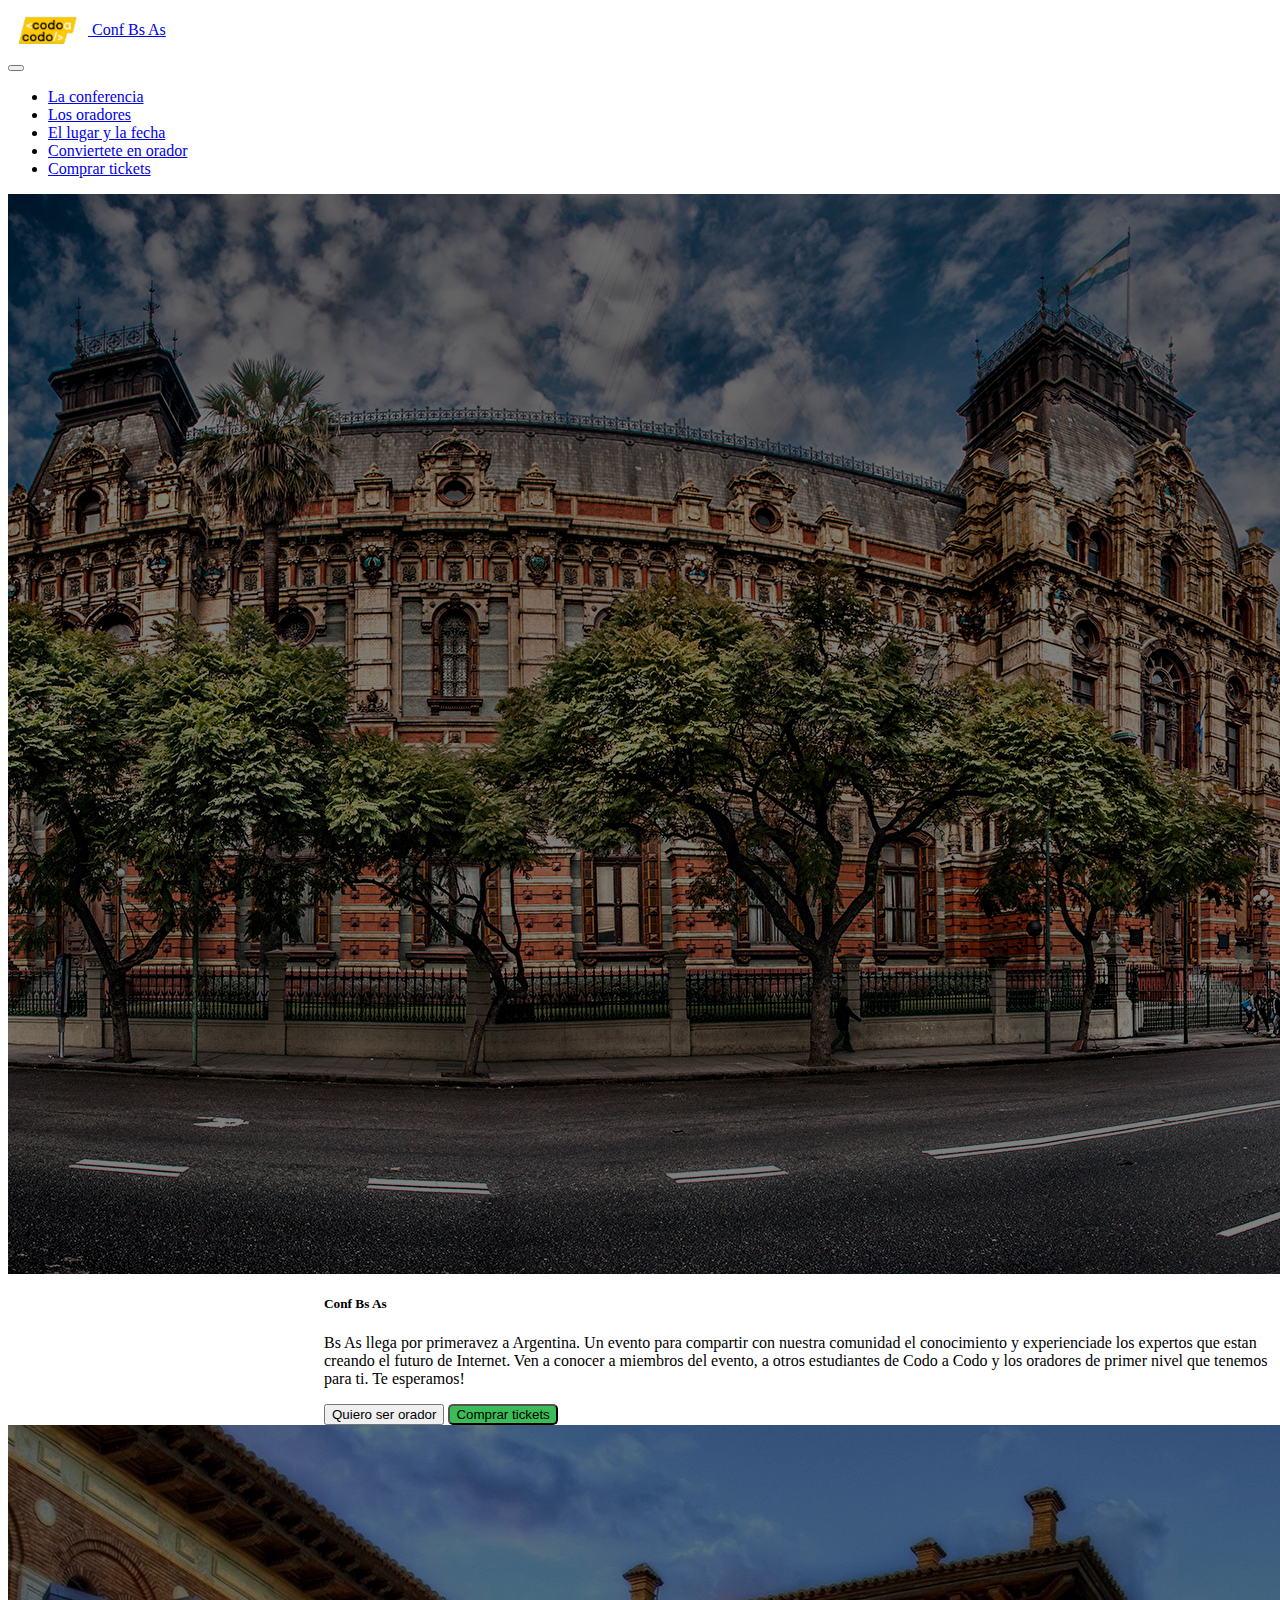
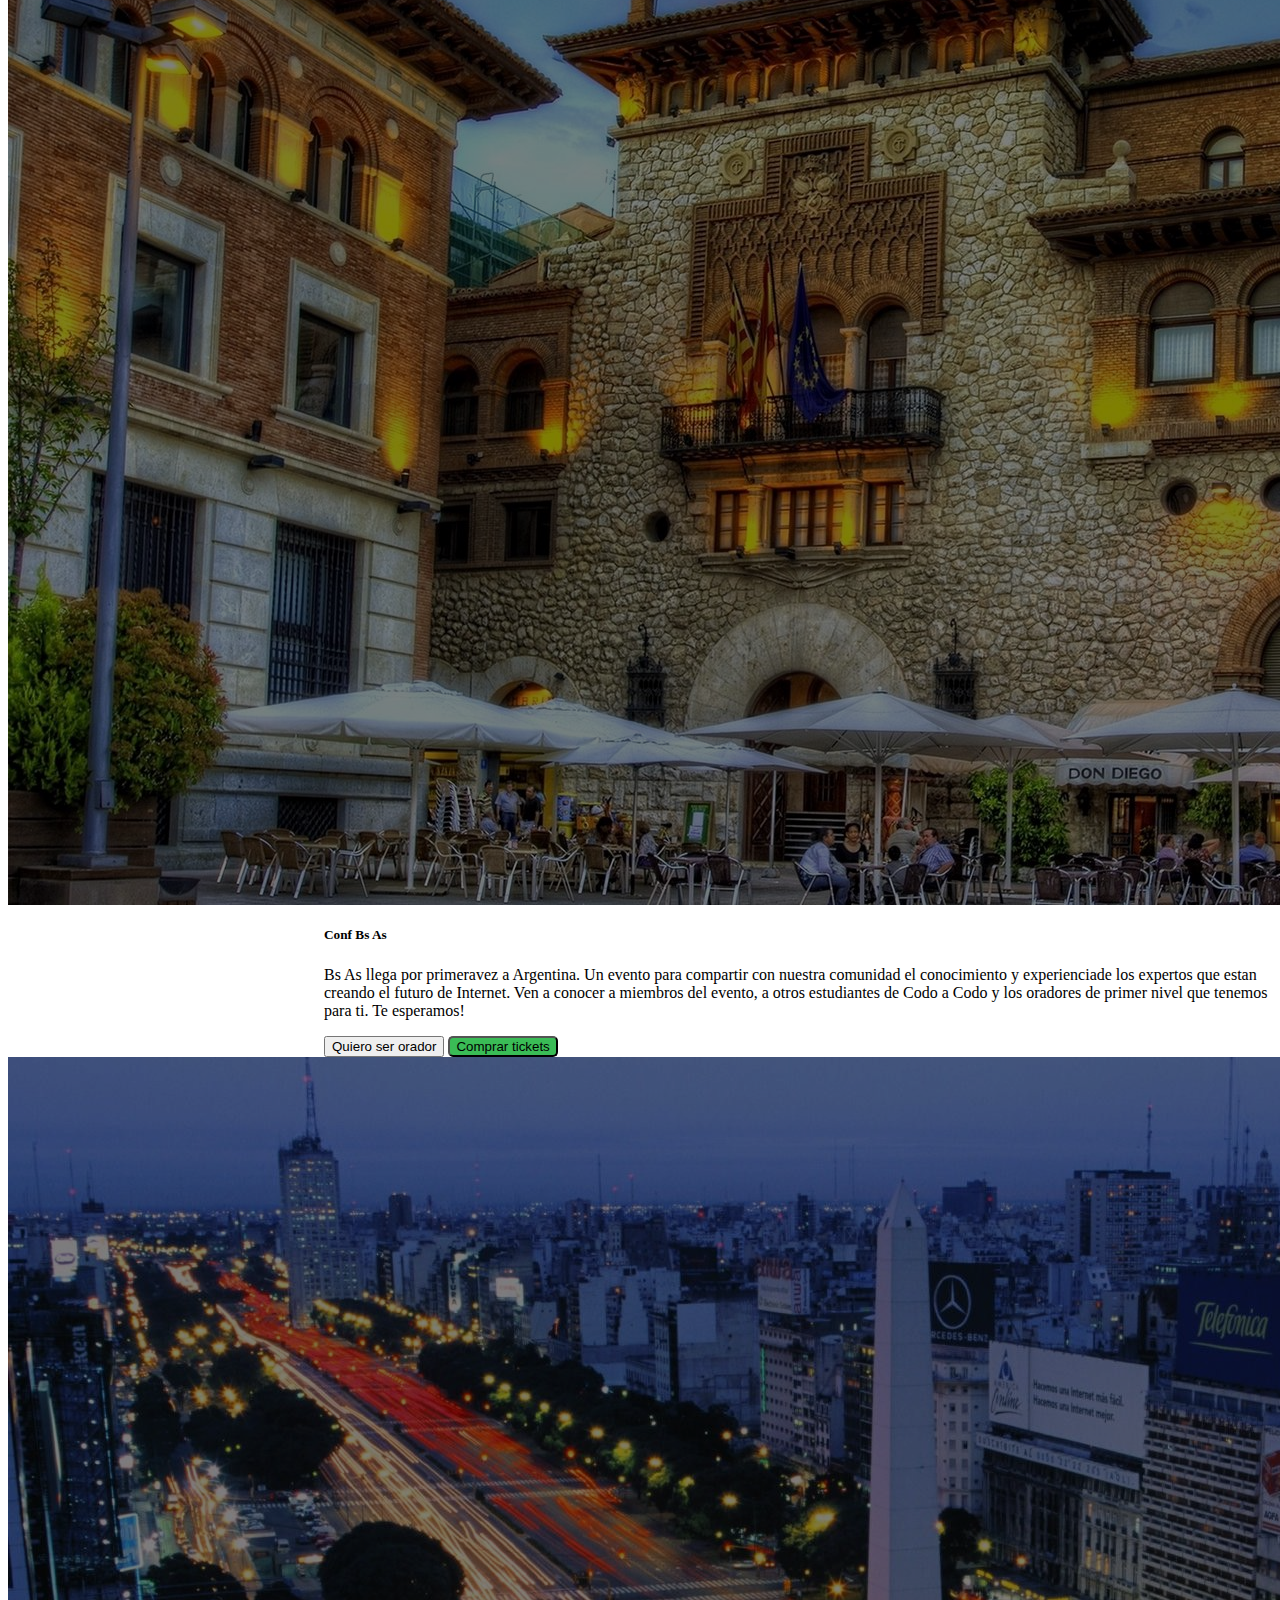
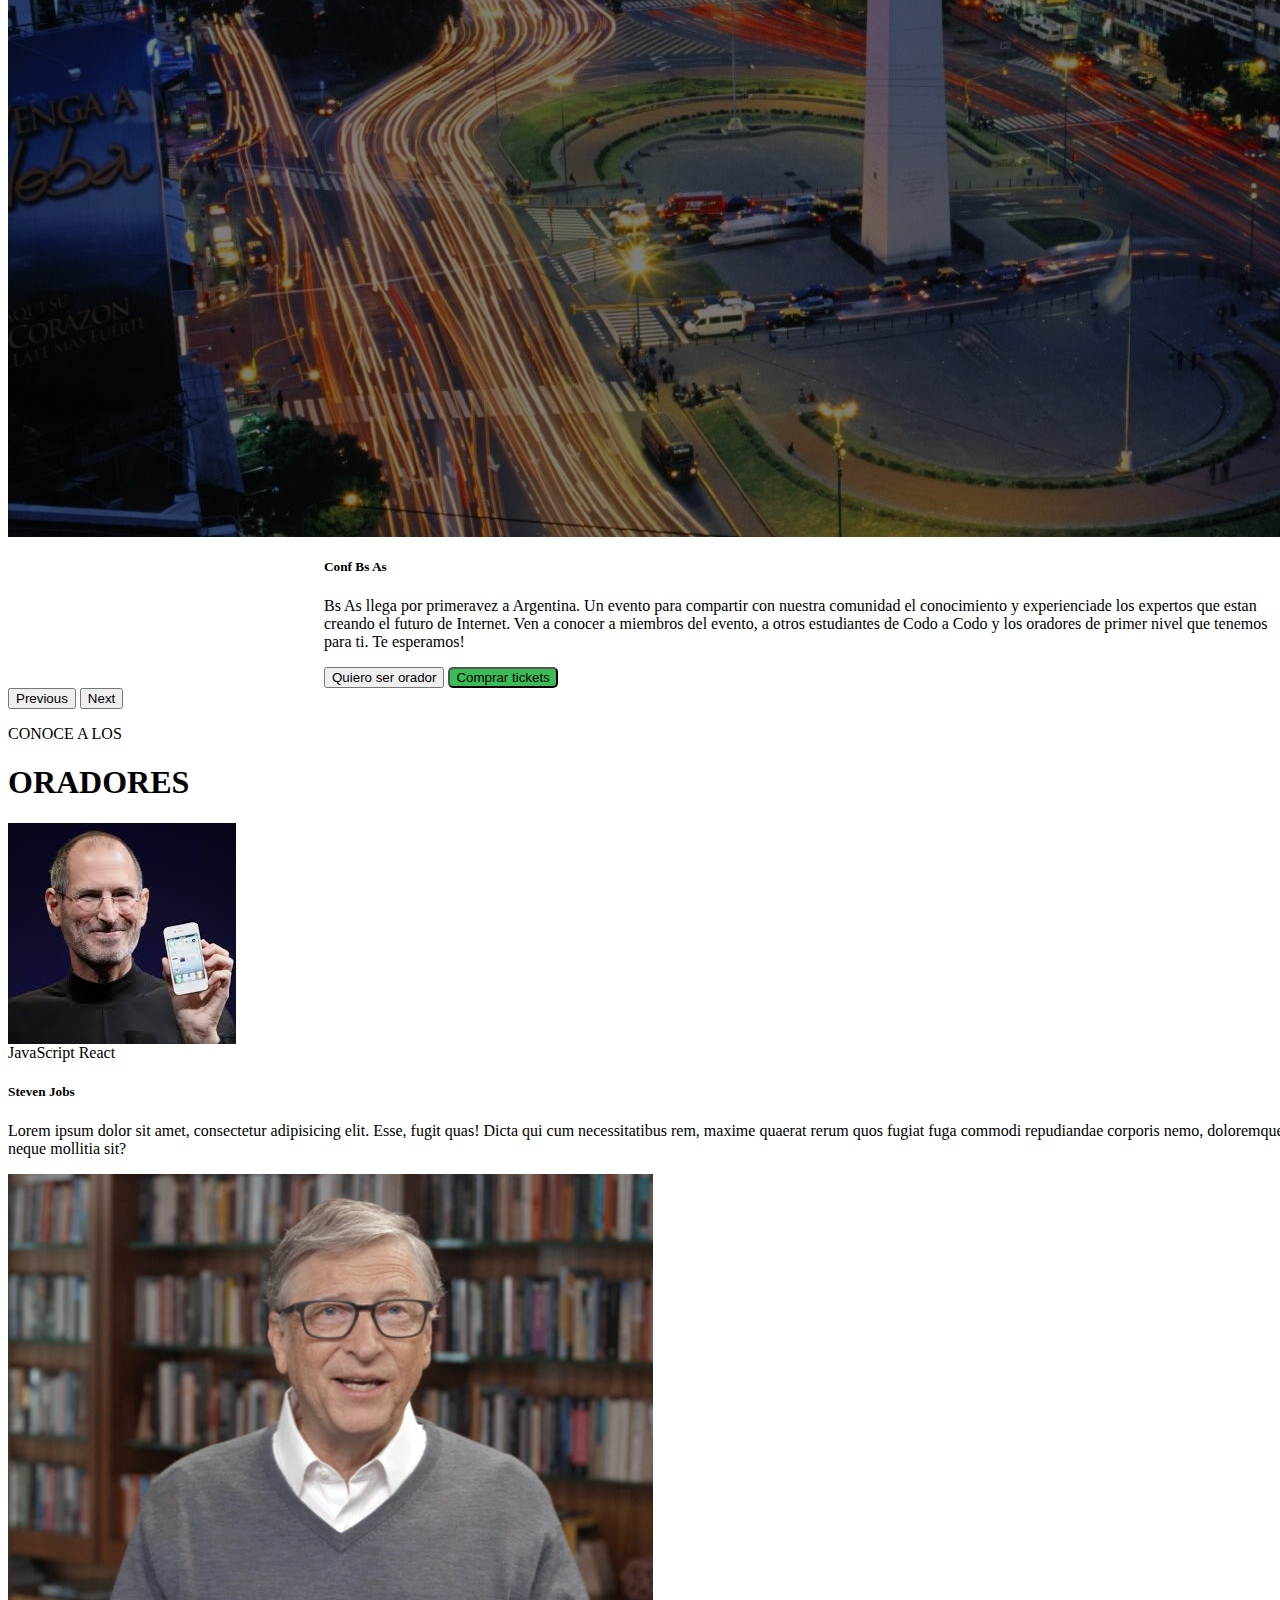
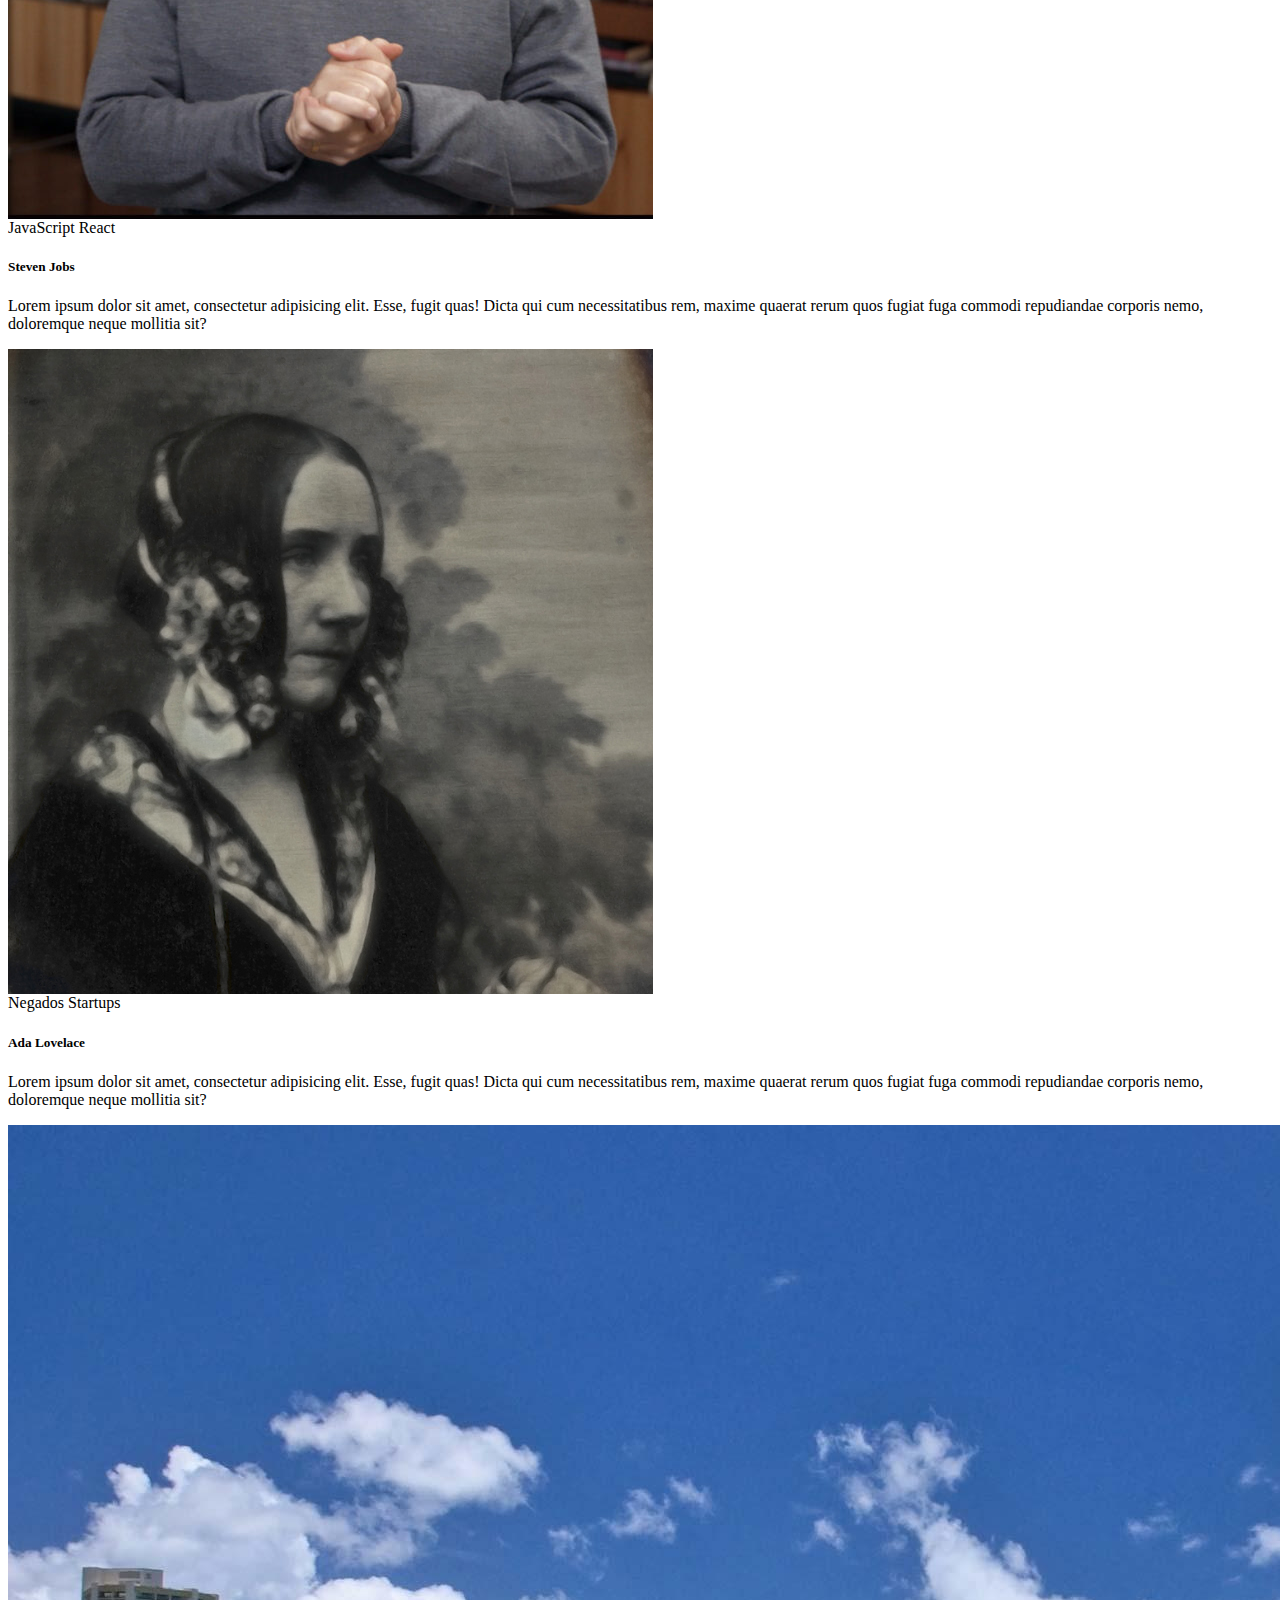
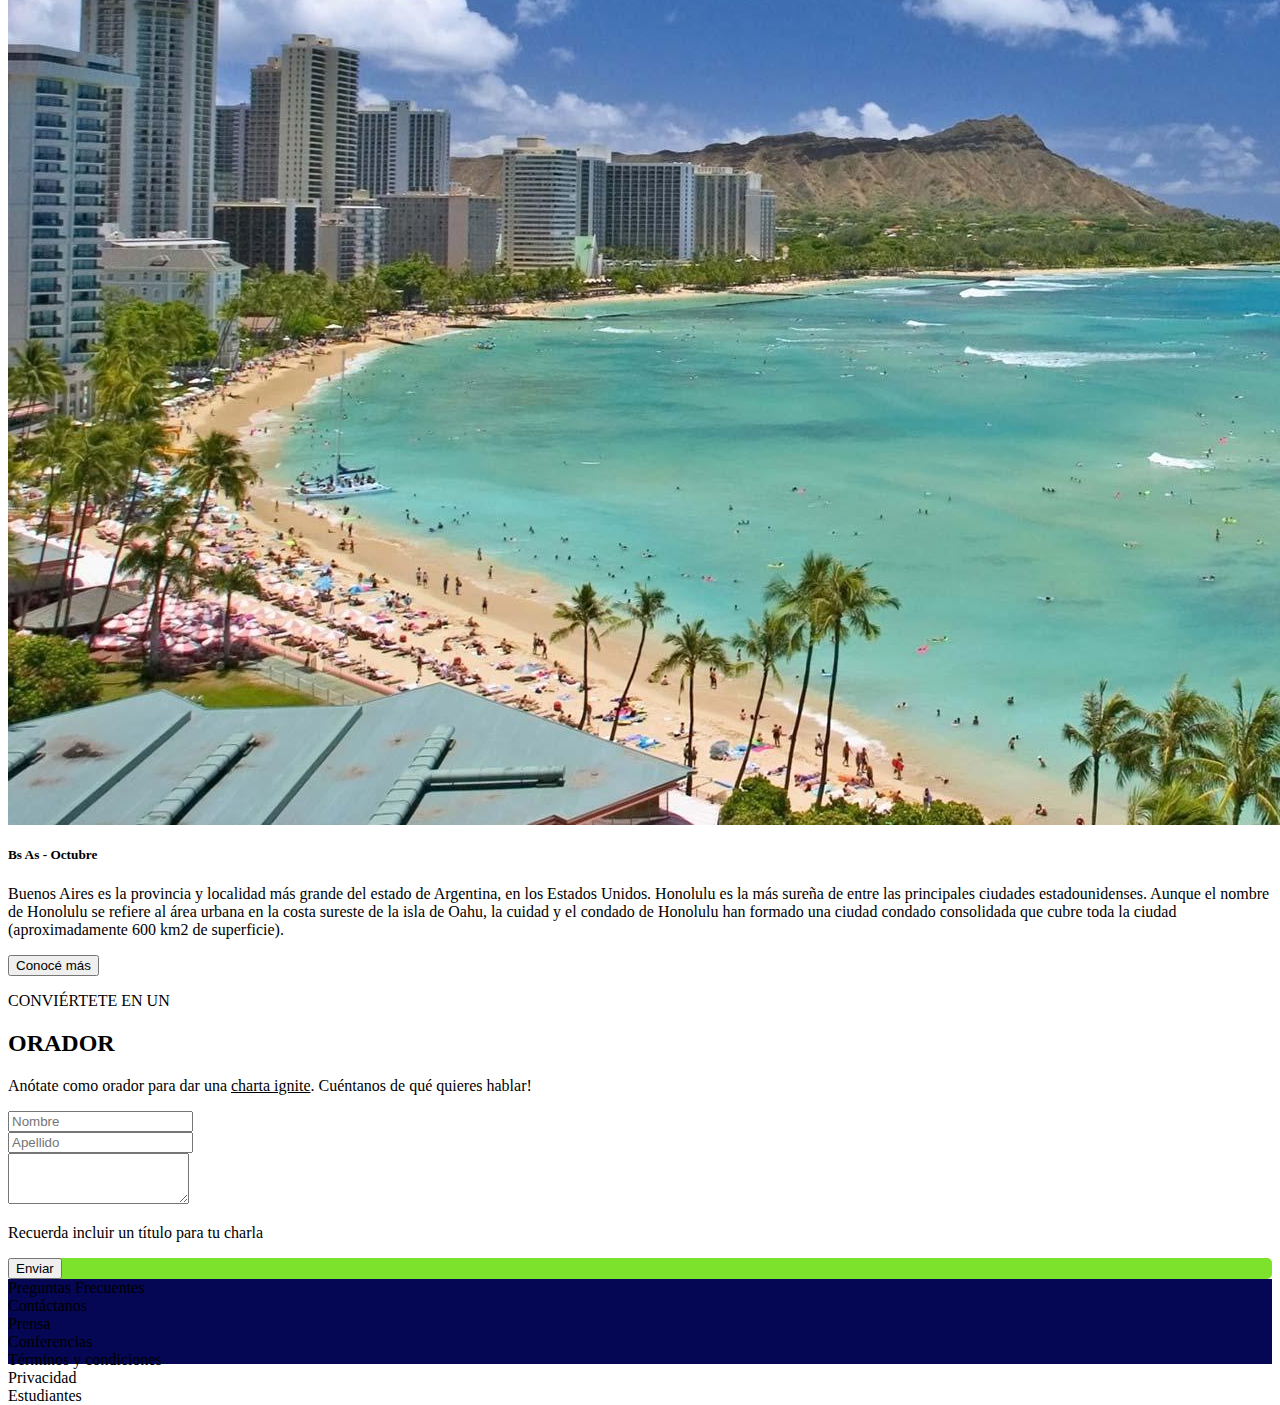
==== index.html @ 88f16e30 "Subiendo la primera Instancia del Trabajo Integrador de Front" ====
<!doctype html>
<html lang="es">
  <head>
    <meta charset="utf-8">
    <meta name="viewport" content="width=device-width, initial-scale=1">
    <title>Trabajo Integrador</title>
    <link href="https://cdn.jsdelivr.net/npm/bootstrap@5.2.1/dist/css/bootstrap.min.css" rel="stylesheet" integrity="sha384-iYQeCzEYFbKjA/T2uDLTpkwGzCiq6soy8tYaI1GyVh/UjpbCx/TYkiZhlZB6+fzT" crossorigin="anonymous">

    <link rel="stylesheet" href="estilo.css">
  </head>

  <body>
    <!--Inicio del nav-->
    <nav class="navbar navbar-expand-lg navbar-dark bg-dark">
        <div class=" d-inline">
          <a class="navbar-brand" href="#">
            <img src="imagenes_integrador_front/codoacodo.png" alt="Logo de codo a codo" width="80" class="d-inline-block ">
            Conf Bs As
          </a>
        </div>
        <div>
          <button class="navbar-toggler" type="button" data-bs-toggle="collapse" data-bs-target="#navbarNav" aria-controls="navbarNav" aria-expanded="false" aria-label="Toggle navigation">
            <span class="navbar-toggler-icon"></span>
          </button>
        </div>
        <div class="collapse navbar-collapse justify-content-end" id="navbarNav">
            <ul class="navbar-nav justify-content-end">
                <li class="nav-item">
                  <a class="nav-link active text-white" aria-current="page" href="#">La conferencia</a>
                </li>
                <li class="nav-item">
                    <a class="nav-link disabled text-secondary" aria-current="page" href="#">Los oradores</a>
                </li>
                <li class="nav-item">
                    <a class="nav-link disabled text-secondary" aria-current="page" href="#">El lugar y la fecha</a>
                </li>
                <li class="nav-item">
                    <a class="nav-link disabled text-secondary" aria-current="page" href="#">Conviertete en orador</a>
                </li>
                <li class="nav-item">
                    <a class="nav-link active text-success" aria-current="page" href="#">Comprar tickets</a>
                </li>
              </ul>
          </div>
    </nav>

    <!--Fin del nav-->

    <!--Inicio del Carrusel-->
    <div id="carouselExampleCaptions" class="carousel slide" data-bs-ride="false">
        <div class="carousel-inner">
          <div class="carousel-item active">
            <img src="imagenes_integrador_front/ba1.jpg" class="d-block w-100 difuminar" alt="Imagen del carrusel 1">
            <div class="carousel-caption d-none d-md-block text-end text-acomodo">
              <h5>Conf Bs As</h5>
              <p>Bs As llega por primeravez a Argentina. Un evento para compartir con nuestra comunidad el conocimiento y experienciade los expertos que estan creando el futuro de Internet. Ven a conocer a miembros del evento, a otros estudiantes de Codo a Codo y los oradores de primer nivel que tenemos para ti. Te esperamos!</p>
              <button type="button" class="btn btn-outline-light">Quiero ser orador</button>
              <button type="button" class="btn boton-comprar text-white">Comprar tickets</button>
            </div>
          </div>

          <div class="carousel-item active">
            <img src="imagenes_integrador_front/ba2.jpg" class="d-block w-100 difuminar" alt="Imagen del carrusel 1">
            <div class="carousel-caption d-none d-md-block text-end text-acomodo">
              <h5>Conf Bs As</h5>
              <p>Bs As llega por primeravez a Argentina. Un evento para compartir con nuestra comunidad el conocimiento y experienciade los expertos que estan creando el futuro de Internet. Ven a conocer a miembros del evento, a otros estudiantes de Codo a Codo y los oradores de primer nivel que tenemos para ti. Te esperamos!</p>
              <button type="button" class="btn btn-outline-light">Quiero ser orador</button>

              <button type="button" class="btn boton-comprar text-white">Comprar tickets</button>
            </div>
          </div>
          
          <div class="carousel-item active">
            <img src="imagenes_integrador_front/ba3.jpg" class="d-block w-100 difuminar" alt="Imagen del carrusel 1">
            <div class="carousel-caption d-none d-md-block text-end text-acomodo">
              <h5>Conf Bs As</h5>
              <p>Bs As llega por primeravez a Argentina. Un evento para compartir con nuestra comunidad el conocimiento y experienciade los expertos que estan creando el futuro de Internet. Ven a conocer a miembros del evento, a otros estudiantes de Codo a Codo y los oradores de primer nivel que tenemos para ti. Te esperamos!</p>
              <button type="button" class="btn btn-outline-light">Quiero ser orador</button>
              <button type="button" class="btn boton-comprar text-white">Comprar tickets</button>
            </div>
          </div>
        </div>
        <button class="carousel-control-prev" type="button" data-bs-target="#carouselExampleCaptions" data-bs-slide="prev">
          <span class="carousel-control-prev-icon" aria-hidden="true"></span>
          <span class="visually-hidden">Previous</span>
        </button>
        <button class="carousel-control-next" type="button" data-bs-target="#carouselExampleCaptions" data-bs-slide="next">
          <span class="carousel-control-next-icon" aria-hidden="true"></span>
          <span class="visually-hidden">Next</span>
        </button>
      </div>

      <!--Fin del Carrucel-->


      <!--Inicio de las Cards-->
      <div class="container">
        <div class="text-center">
          <p>CONOCE A LOS</p>
          <h1>ORADORES</h1>
        </div>
        
        <div class="row row-cols-3 row-cols-md-3 g-4 center mb-5">
          <div class="col">
            <div class="card" style="width: 103%;">
              <img src="imagenes_integrador_front/steve.jpg" class="card-img-top" alt="Imagen de Steven Jobs">
              <div class="card-body">
                  <span class="badge text-bg-warning">JavaScript</span>
                  <span class="badge text-bg-info text-white">React</span>
  
                <h5 class="card-title">Steven Jobs</h5>
                <p class="card-text">Lorem ipsum dolor sit amet, consectetur adipisicing elit. Esse, fugit quas! Dicta qui cum necessitatibus rem, maxime quaerat rerum quos fugiat fuga commodi repudiandae corporis nemo, doloremque neque mollitia sit?</p>
              </div>
            </div>
          </div>
  
          <div class="col">
              <div class="card">
                  <img src="imagenes_integrador_front/bill.jpg" class="card-img-top" alt="Imagen de Steven Jobs">
                  <div class="card-body">
                      <span class="badge text-bg-warning">JavaScript</span>
                      <span class="badge text-bg-info text-white">React</span>
      
                    <h5 class="card-title">Steven Jobs</h5>
                    <p class="card-text">Lorem ipsum dolor sit amet, consectetur adipisicing elit. Esse, fugit quas! Dicta qui cum necessitatibus rem, maxime quaerat rerum quos fugiat fuga commodi repudiandae corporis nemo, doloremque neque mollitia sit?</p>
                  </div>
                </div>
          </div>
  
          <div class="col">
              <div class="card">
                  <img src="imagenes_integrador_front/ada.jpeg" class="card-img-top" alt="Imagen de Ada Lovelace">
                  <div class="card-body">
                      <span class="badge text-bg-secondary">Negados</span>
                      <span class="badge text-bg-danger text-white">Startups</span>
      
                    <h5 class="card-title">Ada Lovelace</h5>
                    <p class="card-text">Lorem ipsum dolor sit amet, consectetur adipisicing elit. Esse, fugit quas! Dicta qui cum necessitatibus rem, maxime quaerat rerum quos fugiat fuga commodi repudiandae corporis nemo, doloremque neque mollitia sit?</p>
                  </div>
                </div>
            </div>
          </div>
      </div>
      
        <!--Fin de las cards-->

        <!--Inicio Cads 2-->
        <div class="card mb-3" >
            <div class="row g-0 bg-dark">
              <div class="col-md-6">
                <img src="imagenes_integrador_front/honolulu.jpg" class="img-fluid rounded-start" alt="Imagen de Honolulu">
              </div> 
              <div class="col-md-6">
                <div class="card-body text-white">
                  <h5 class="card-title">Bs As - Octubre</h5>
                  <p class="card-text">Buenos Aires es la provincia y localidad más grande del estado de Argentina, en los Estados Unidos. Honolulu es la más sureña de entre las principales ciudades estadounidenses. Aunque el nombre de Honolulu se refiere al área urbana en la costa sureste de la isla de Oahu, la cuidad y el condado de Honolulu han formado una ciudad condado consolidada que cubre toda la ciudad (aproximadamente 600 km2 de superficie).</p>

                  <button type="button" class="btn btn-outline-light">Conocé más</button>
                  
                </div>
              </div>
            </div>
          </div>

          <!--Fin cad 2-->

        <!--Inicio de Formulario-->
        <div class=" col-8 container container-md position-relative mb-4">
            <div class="text-md-center ">
                <p>CONVIÉRTETE EN UN</p>
                <h2>ORADOR</h2>
                <p>Anótate como orador para dar una <u>charta ignite</u>. Cuéntanos de qué quieres hablar!</p>
            </div>
            

            <div class="row-cols-md-8">
                <div class="row row-cols-2 row-cols-md-2 g-4 center mb-3">
                    <div class="d-inline-block ">
                        <input type="text" class="form-control" id="nombre" placeholder="Nombre">
                    </div>
                    <div class="d-inline-block position-relative">
                        <input type="text" class="form-control" id="apellido" placeholder="Apellido">
                    </div>
                </div>
                  
                <div class="mb-3">
                    <textarea class="form-control text-xxl-start" id="exampleFormControlTextarea1" rows="3" value="Sobre qué quieres hablar?"></textarea>
                </div>

                <div class="text-secondary text-md-start mb-4">
                    <p>Recuerda incluir un título para tu charla</p>
                </div>
                <div class="d-grid gap-2" id="boton-enviar">
                    <button class="btn" type="button">Enviar</button>
                  </div>
            </div>
        </div>
          <!--Fin de formulario-->


<!--Inicio de Footer-->
<footer class="text-white text-md-center">
    <div class="container">
       <div class="row row-cols-7 g-3 position-relative">
        <div class="col">Preguntas Frecuentes</div>
        <div class="col align-middle">Contáctanos</div>
        <div class="col">Prensa</div>
        <div class="col">Conferencias</div>
        <div class="col">Términos y condiciones</div>
        <div class="col">Privacidad</div>
        <div class="col">Estudiantes</div>
       </div>
    </div>
</footer>






    <script src="https://cdn.jsdelivr.net/npm/bootstrap@5.2.1/dist/js/bootstrap.bundle.min.js" integrity="sha384-u1OknCvxWvY5kfmNBILK2hRnQC3Pr17a+RTT6rIHI7NnikvbZlHgTPOOmMi466C8" crossorigin="anonymous"></script>
  </body>
</html>
---- estilo.css ----
.text-acomodo{
    top: 30%; 
    right: 10%; 
    margin-left: 25%;
}

footer{
    background-color: #050754;
    height: 85px;
}

#boton-enviar{
    background-color: rgb(125, 226, 43);
    border-radius: 5px;
}

.boton-comprar{
    background-color: rgb(58, 188, 86);
    border-radius: 5px;
}

.difuminar{
    filter: brightness(0.5);
}

img{
    vertical-align: middle;
}
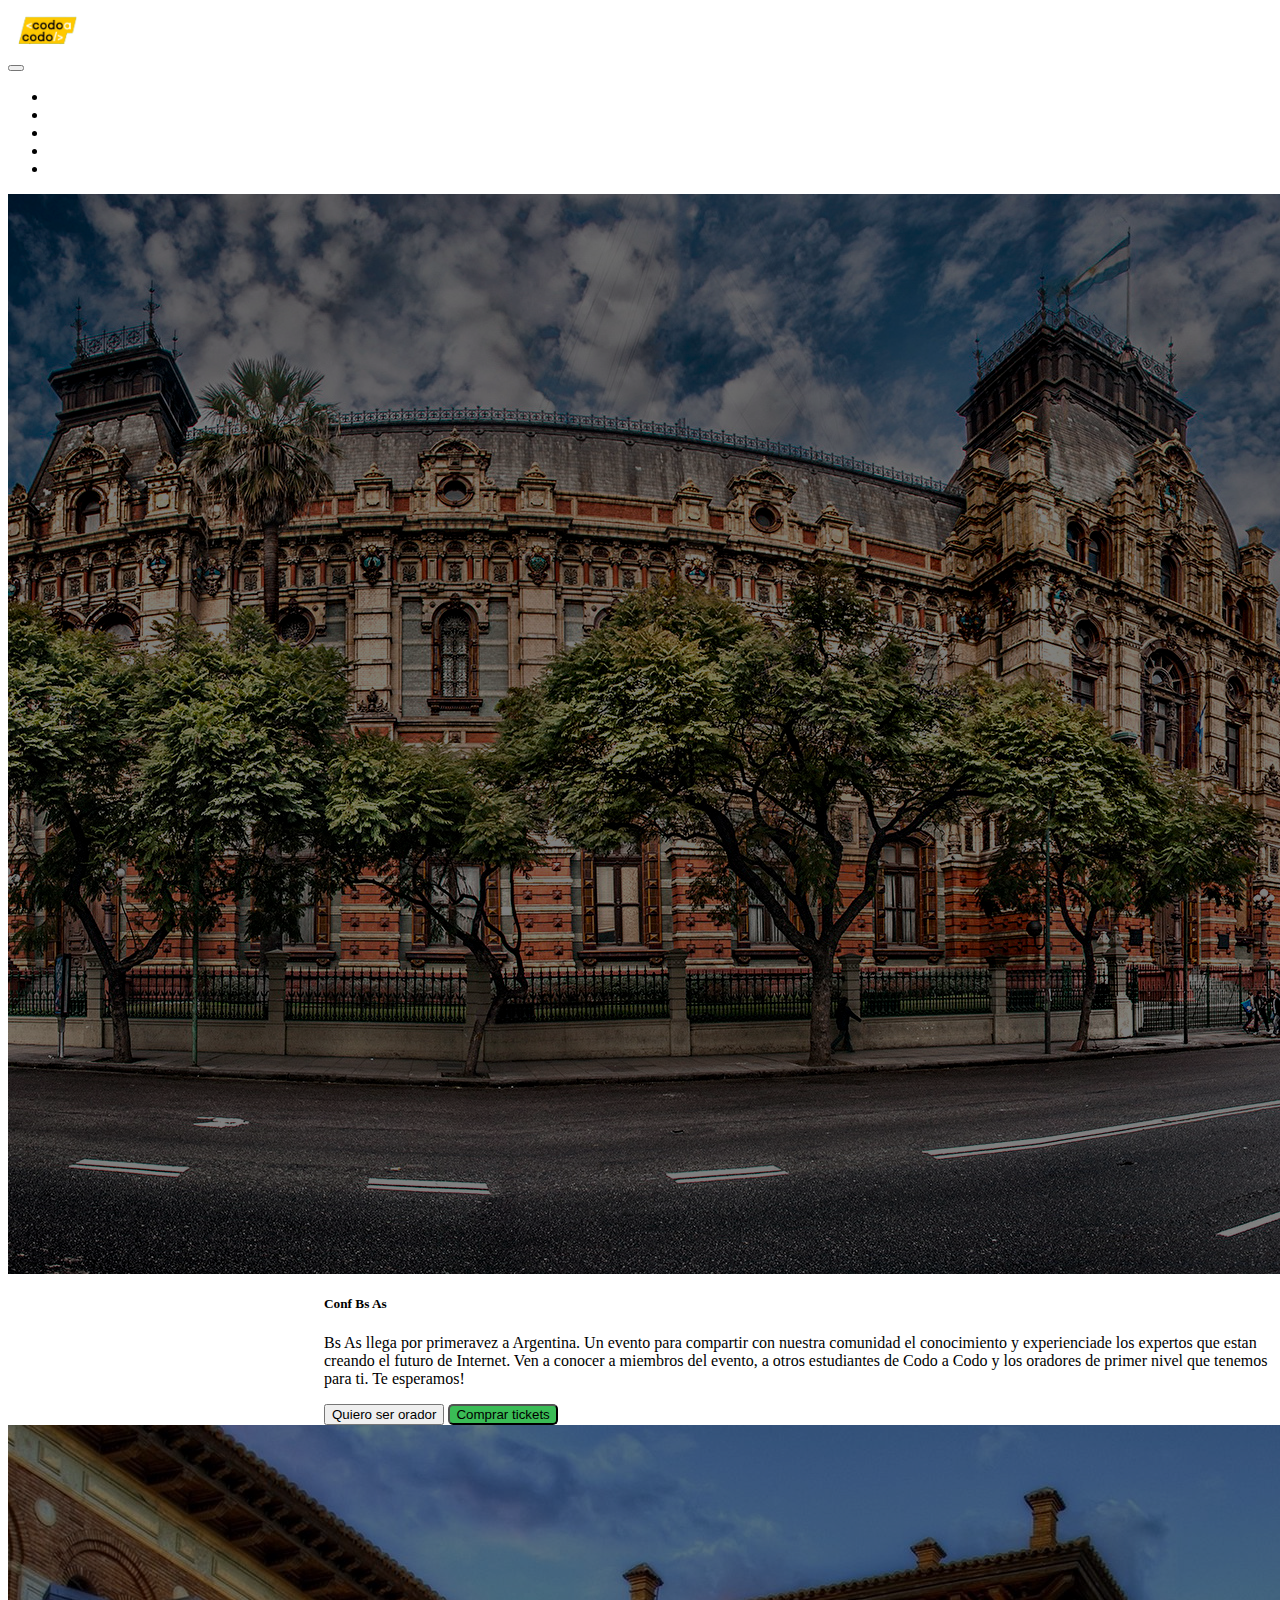
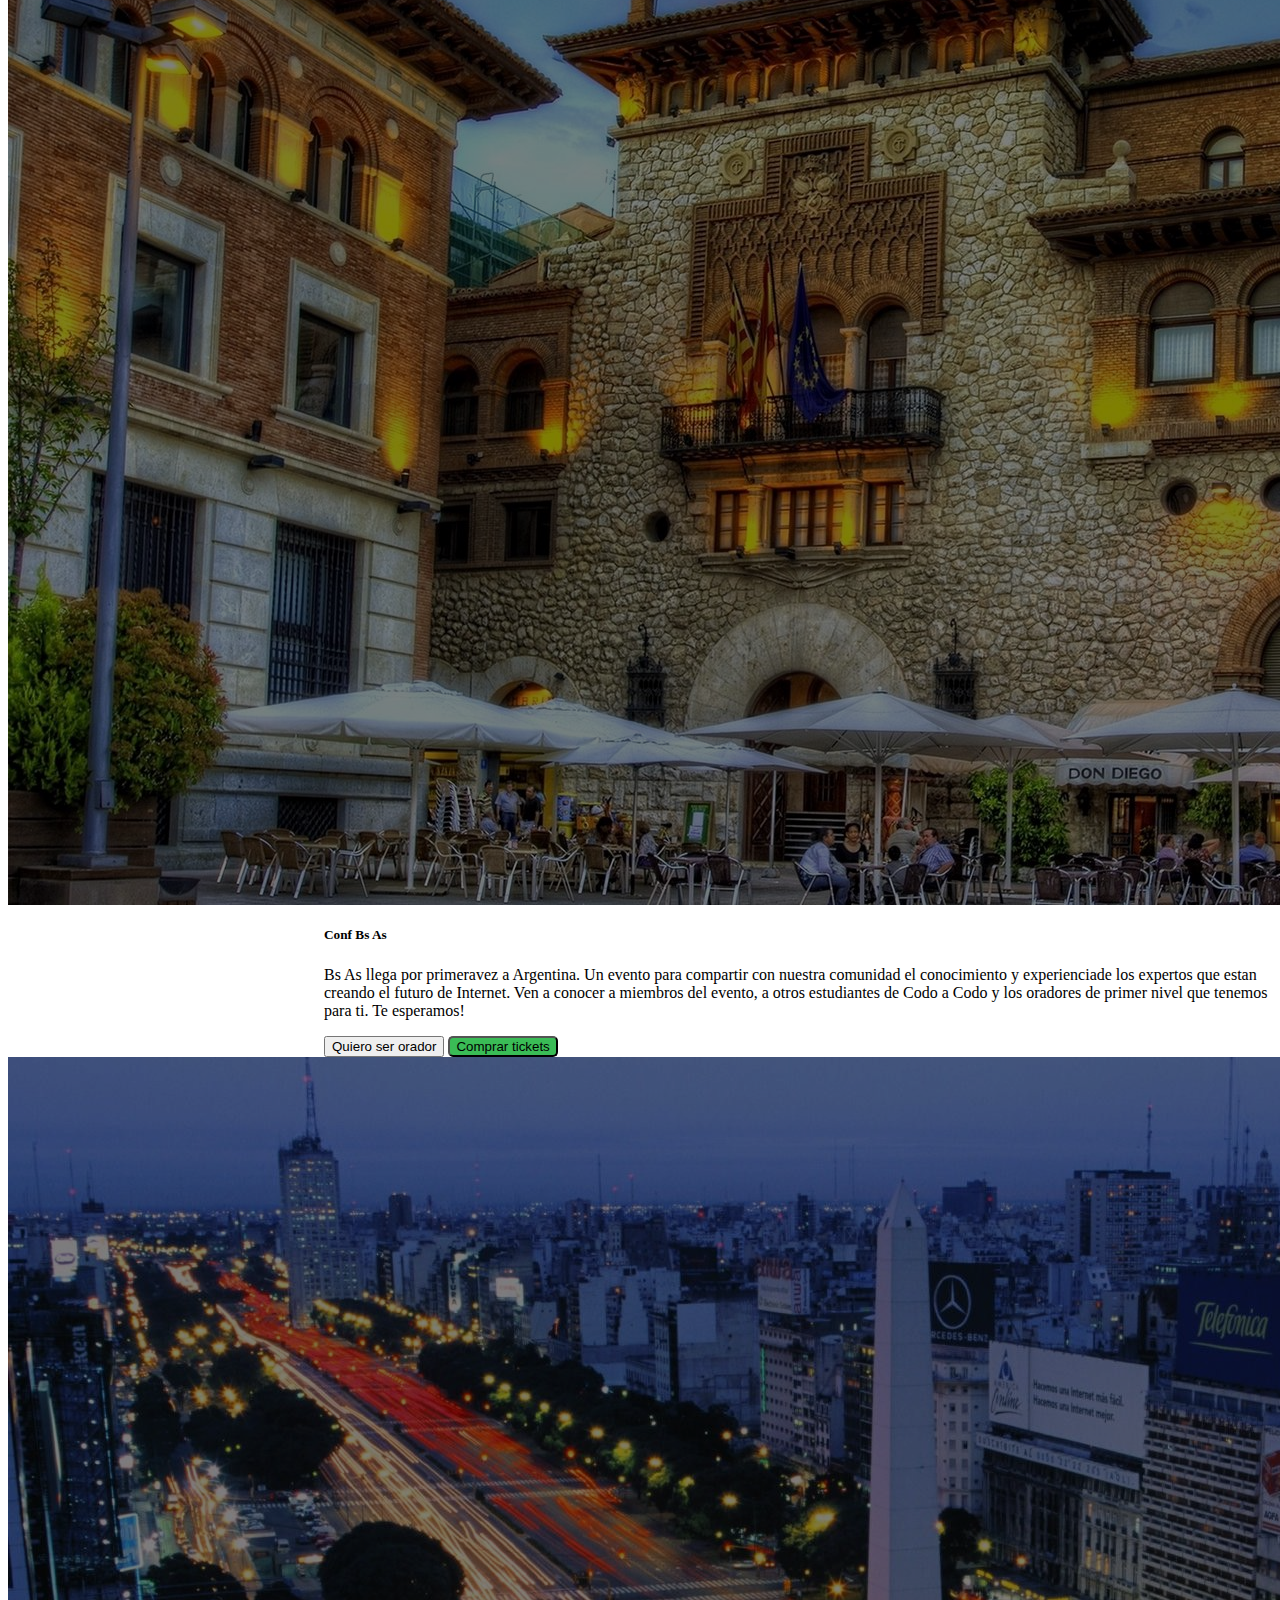
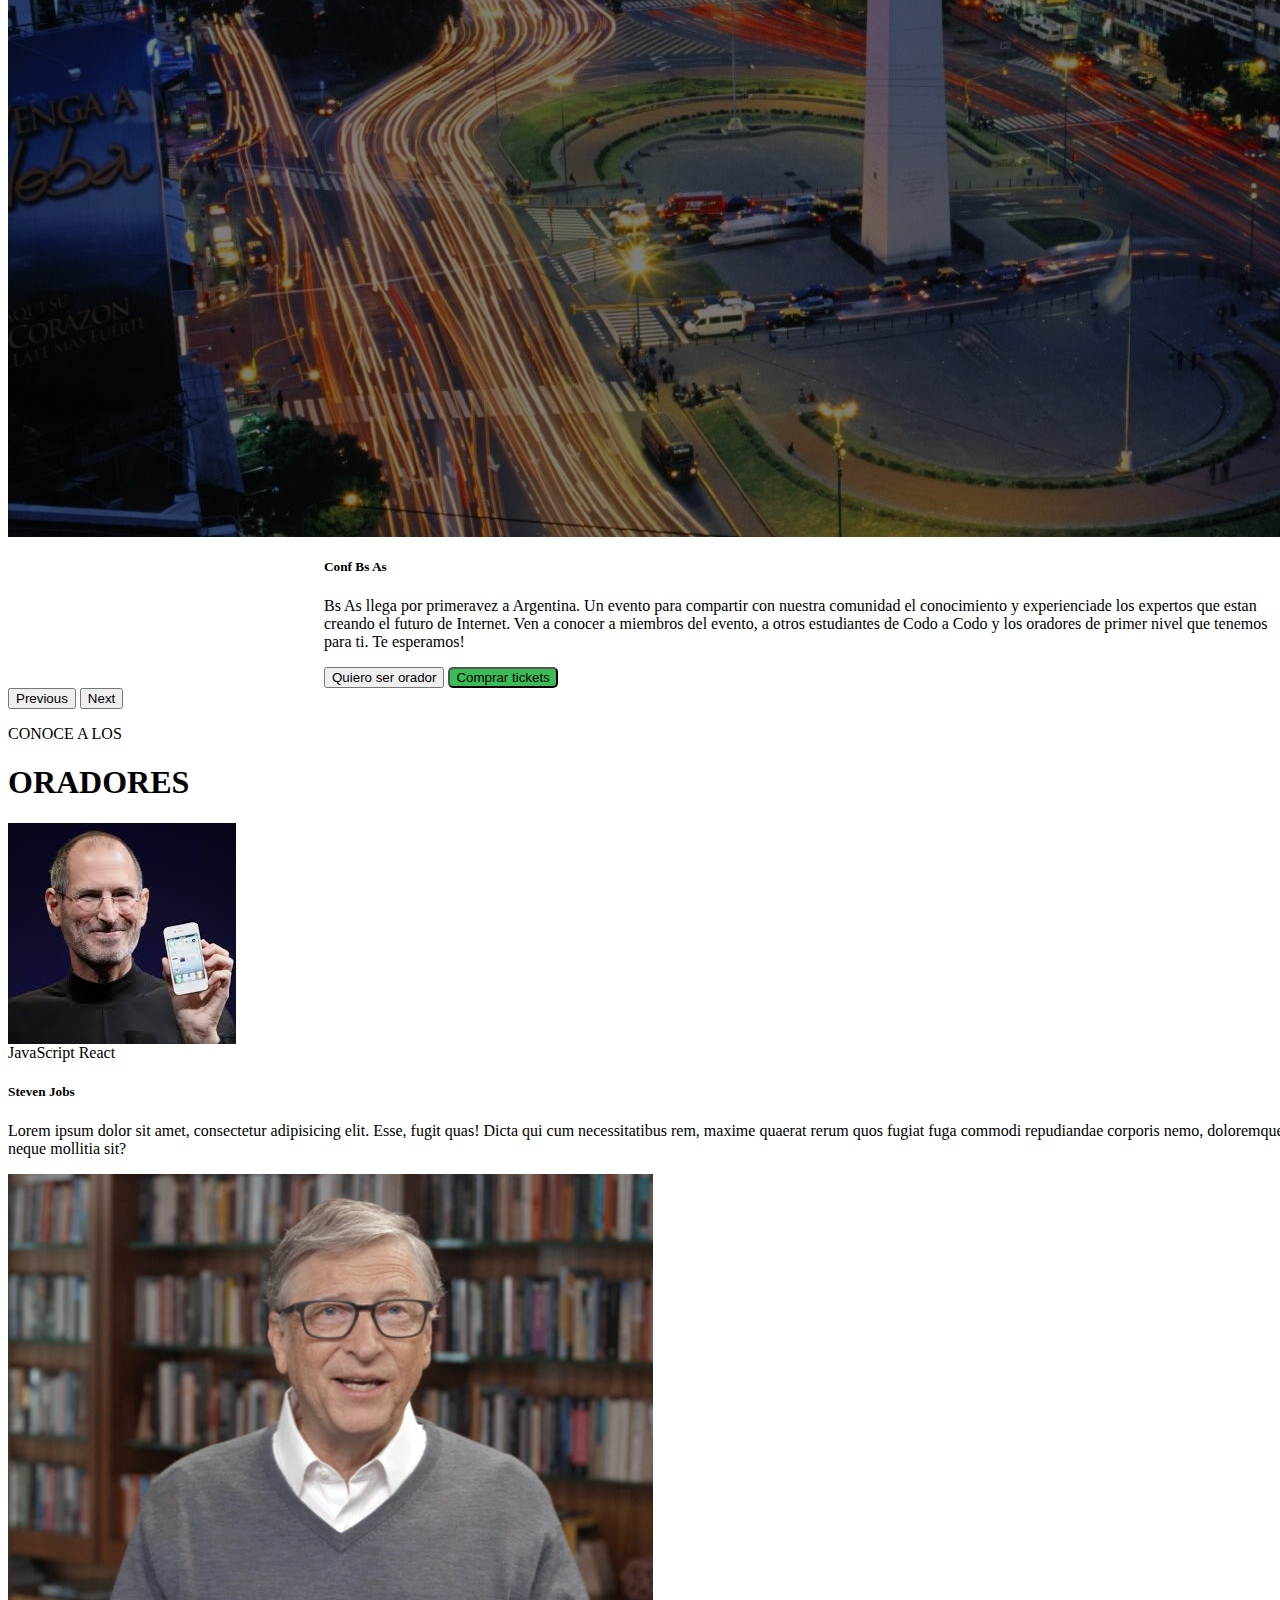
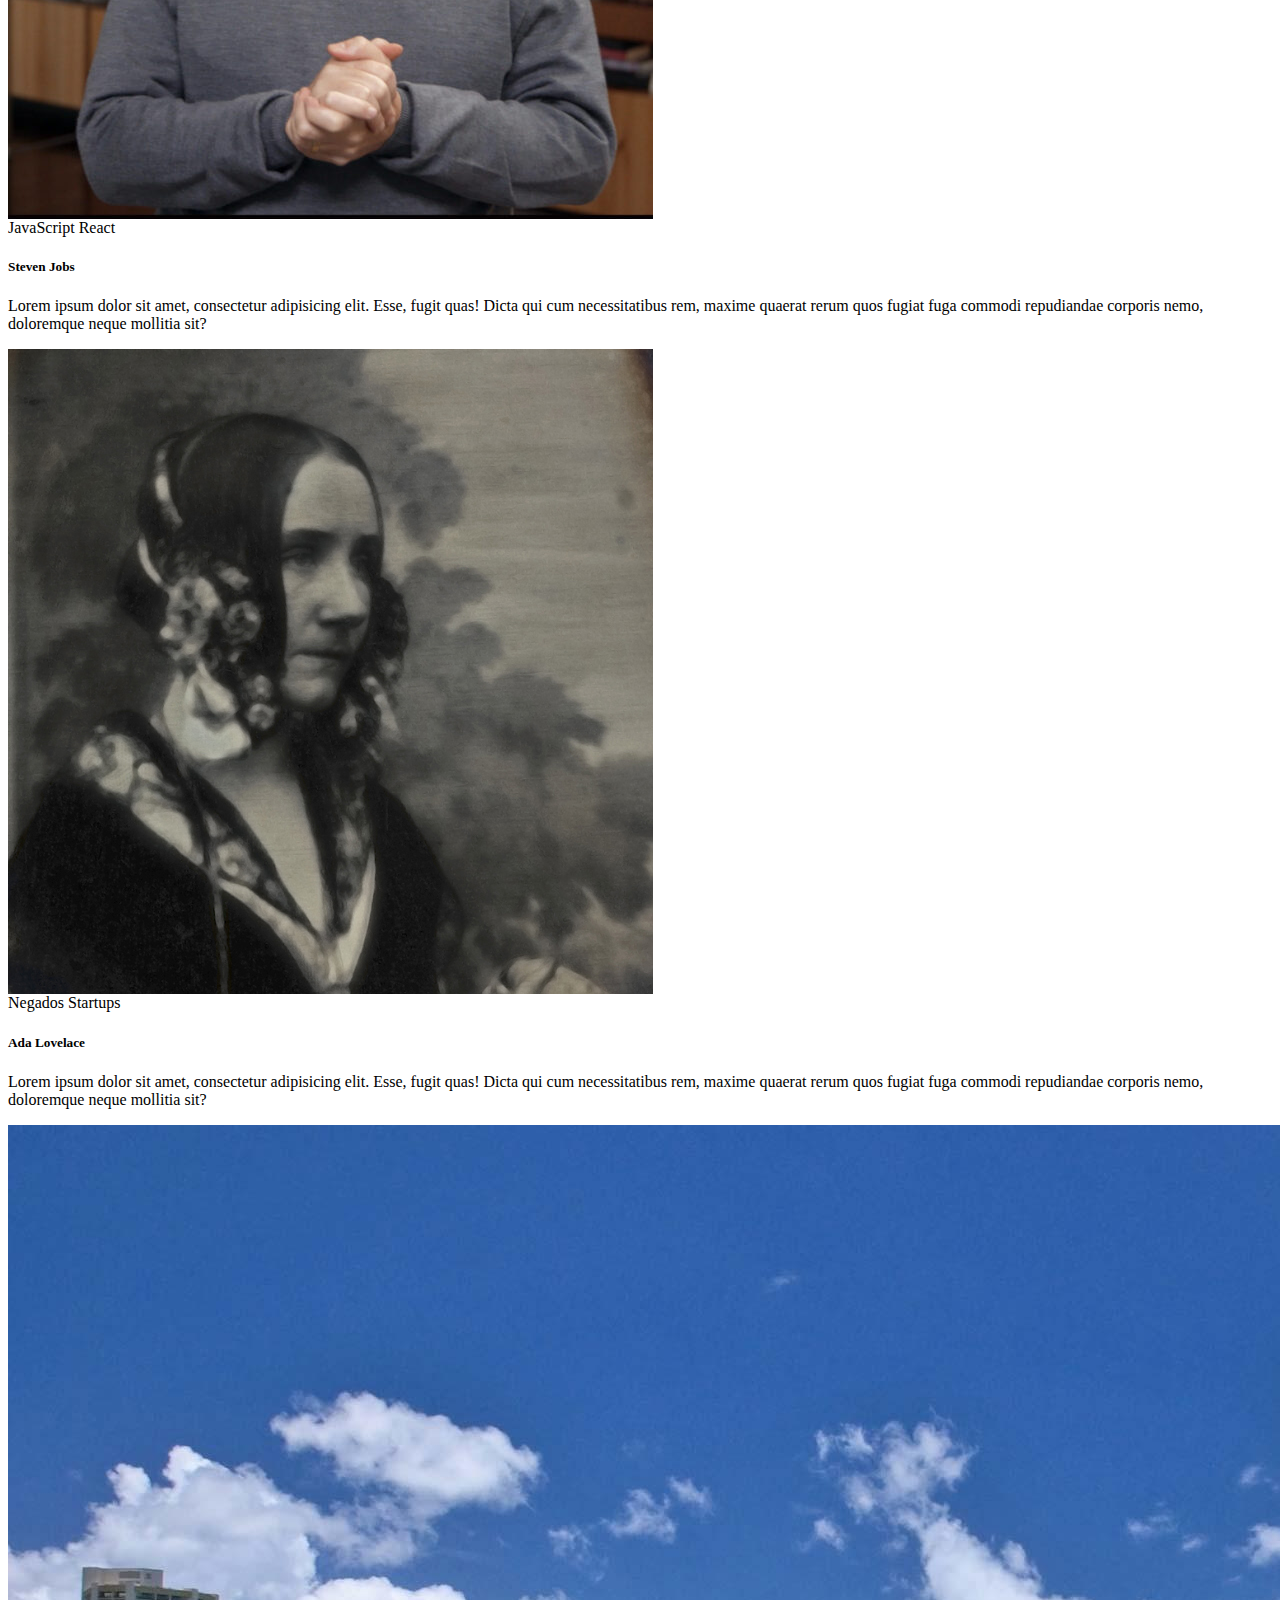
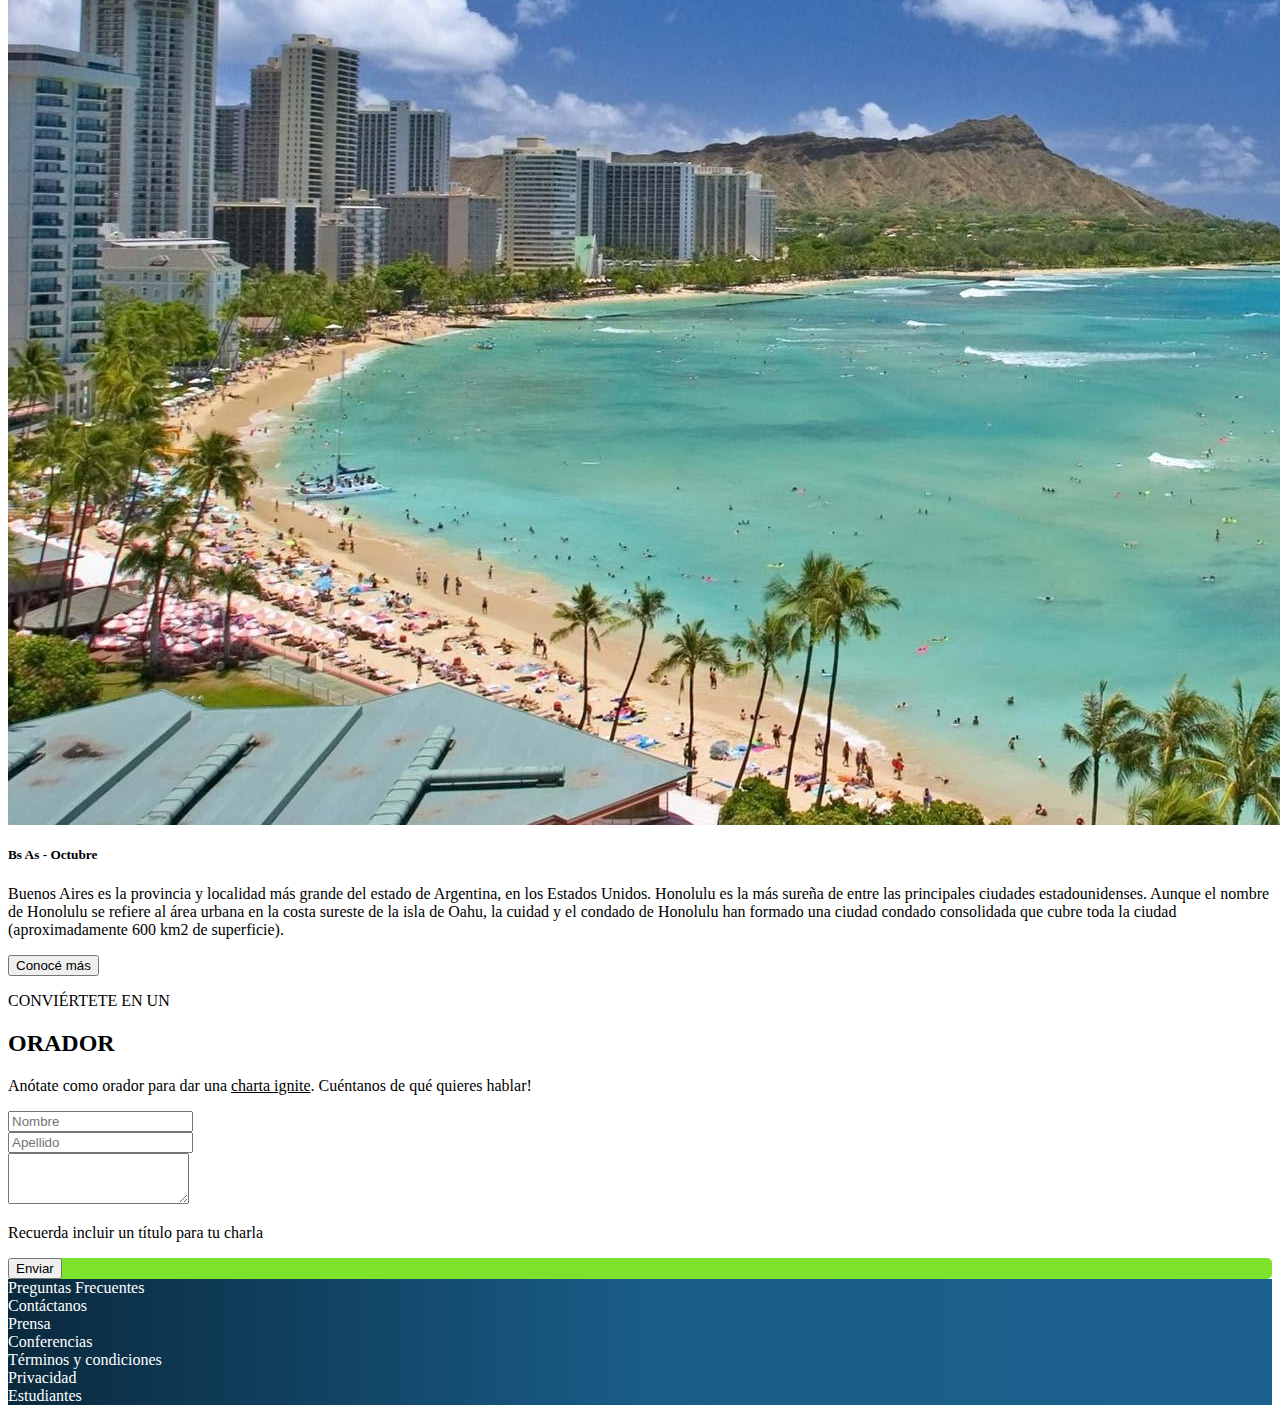
==== commit 97e869bb: "Subiendo segunda estancia del trabajo integrador de Front" ====
--- a/index.html
+++ b/index.html
@@ -165,8 +165,8 @@
           <!--Fin cad 2-->
 
         <!--Inicio de Formulario-->
-        <div class=" col-8 container container-md position-relative mb-4">
-            <div class="text-md-center ">
+        <div class=" col-8 container container-md position-relative mb-5">
+            <div class="text-center ">
                 <p>CONVIÉRTETE EN UN</p>
                 <h2>ORADOR</h2>
                 <p>Anótate como orador para dar una <u>charta ignite</u>. Cuéntanos de qué quieres hablar!</p>
@@ -199,24 +199,20 @@
 
 
 <!--Inicio de Footer-->
-<footer class="text-white text-md-center">
+<footer class="text-white text-center">
     <div class="container">
-       <div class="row row-cols-7 g-3 position-relative">
-        <div class="col">Preguntas Frecuentes</div>
-        <div class="col align-middle">Contáctanos</div>
-        <div class="col">Prensa</div>
-        <div class="col">Conferencias</div>
-        <div class="col">Términos y condiciones</div>
-        <div class="col">Privacidad</div>
-        <div class="col">Estudiantes</div>
+       <div class="row row-cols-7 position-relative align-middle">
+        <div class="col m-3"><a href="#">Preguntas Frecuentes</a></div>
+        <div class="col m-3"><a href="#">Contáctanos</a></div>
+        <div class="col m-3"><a href="#">Prensa</a></div>
+        <div class="col m-3"><a href="#">Conferencias</a></div>
+        <div class="col m-3"><a href="#">Términos y condiciones</a></div>
+        <div class="col m-3"><a href="#">Privacidad</a></div>
+        <div class="col m-3"><a href="#">Estudiantes</a></div>
        </div>
     </div>
 </footer>
-
-
-
-
-
+<!--Fin del Footer-->
 
     <script src="https://cdn.jsdelivr.net/npm/bootstrap@5.2.1/dist/js/bootstrap.bundle.min.js" integrity="sha384-u1OknCvxWvY5kfmNBILK2hRnQC3Pr17a+RTT6rIHI7NnikvbZlHgTPOOmMi466C8" crossorigin="anonymous"></script>
   </body>
--- a/estilo.css
+++ b/estilo.css
@@ -5,8 +5,7 @@
 }
 
 footer{
-    background-color: #050754;
-    height: 85px;
+    background: linear-gradient(to left, #1c618e 0%, #195c88 50%, #0a293d 100%);
 }
 
 #boton-enviar{
@@ -25,4 +24,17 @@
 
 img{
     vertical-align: middle;
+}
+
+a{
+    color: white;
+    text-decoration: none;
+}
+
+a:hover{
+    color: aqua;
+}
+
+.col a{
+    margin: 3;
 }